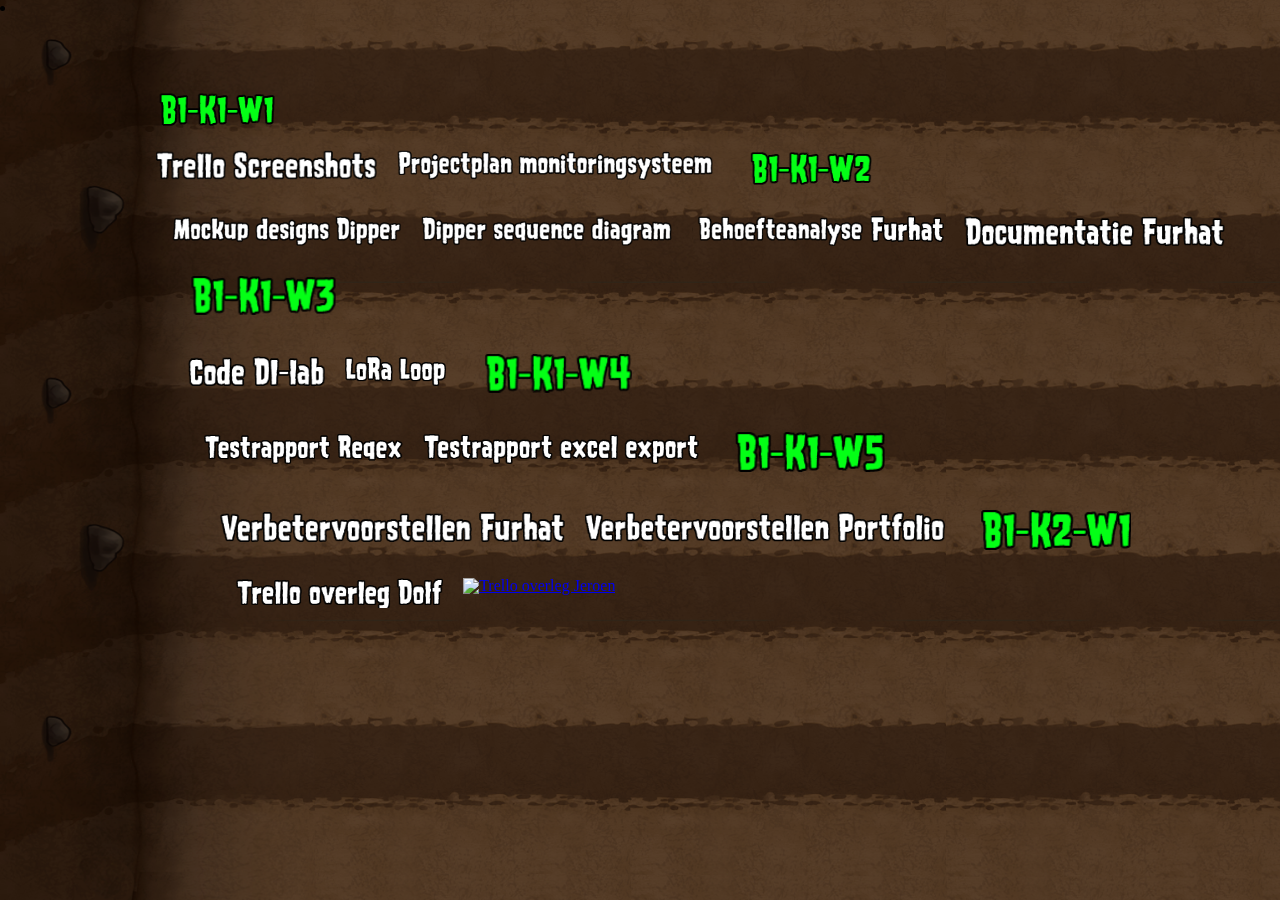
==== bewijs.html @ 75aefaa6 "slopremoval" ====
<!DOCTYPE html>
<html lang="en">
<head>
    <meta charset="UTF-8">
    <meta name="viewport" content="width=device-width, initial-scale=1.0">
    <title>Portfolio Philip Somers</title>
    <link href="style.css" rel="stylesheet"/>

</head>


<body class="bewijs-page">
    
  <nav class="bewijs-nav">
    <li>
      <a href="index.html" class="return-link-wrapper">
        <img src="img/ReturnBewijs.png" class="return-link img-default" alt="Return">
        <img src="img/ReturnBewijshover.png" class="return-link img-hover" alt="Return">
      </a>
    </li>
  </nav>

<section class="bewijs-list">
  <img src="img/B1-K1-W1.png" alt="B1-K1-W1" class="bewijs-header">
  <div class="bewijs-items">
    <a href="Documents/Trelloscreenshots.pdf" target="_blank" rel="noopener noreferrer">
      <img src="img/Trelloscreenshots.png" alt="Trello Screenshots" class="clickable-img">
    </a>
    <a href="Documents/Projectplan.pdf" target="_blank" rel="noopener noreferrer">
      <img src="img/Projectplanmonitoringsysteem.png" alt="Projectplan monitoringsysteem" class="clickable-img">
    </a>
  
<img src="img/B1-K1-W2.png" alt="B1-K1-W2" class="bewijs-header">
<div class="bewijs-items">
  <a href="Documents/MockupdesignsDipper.pdf" target="_blank" rel="noopener noreferrer">
    <img src="img/MockupDesignDipper.png" alt="Mockup designs Dipper" class="clickable-img">
  </a>
  <a href="Documents/DipperSequenceDiagram.pdf" target="_blank" rel="noopener noreferrer">
    <img src="img/Dippersequencediagram.png" alt="Dipper Sequence Diagram" class="clickable-img">
  </a>
  <a href="Documents/Behoefteanalysefurhat.pdf" target="_blank" rel="noopener noreferrer">
    <img src="img/BehoefteanalyseFurhat.png" alt="Behoefteanalyse Furhat" class="clickable-img">
  </a>
  <a href="Documents/DocumentatieFurhat.pdf" target="_blank" rel="noopener noreferrer">
    <img src="img/DocumentatieFurhat.png" alt="Documentatie Furhat" class="clickable-img">
  </a>

<img src="img/B1-K1-W3.png" alt="B1-K1-W3" class="bewijs-header">
<div class="bewijs-items">
  <a href="Documents/DiversestukkencodeDI-Lab.pdf" target="_blank" rel="noopener noreferrer">
    <img src="img/CodeDI-lab.png" alt="Code DI-Lab" class="clickable-img">
  </a>
  <a href="Documents/LoraLoop2024.pdf" target="_blank" rel="noopener noreferrer">
    <img src="img/Loraloop.png" alt="Lora Loop" class="clickable-img">
  </a>


<img src="img/B1-K1-W4.png" alt="B1-K1-W4" class="bewijs-header">
<div class="bewijs-items">
  <a href="Documents/2026Testrapportregexfilter.pdf" target="_blank" rel="noopener noreferrer">
    <img src="img/Testrapportregex.png" alt="Testrapport Regex Filter" class="clickable-img">
  </a>
  <a href="Documents/2026testrapportExcelexport.pdf" target="_blank" rel="noopener noreferrer">
    <img src="img/Testrapportexcelexport.png" alt="Testrapport Excel Export" class="clickable-img">
  </a>

<img src="img/B1-K1-W5.png" alt="B1-K1-W5" class="bewijs-header">
<div class="bewijs-items">
  <a href="Documents/VerbetervoorstellenFurhat.pdf" target="_blank" rel="noopener noreferrer">
    <img src="img/VoorbetervoorstellenFurhat.png" alt="Voorbetervoorstellen Furhat" class="clickable-img">
  </a>
  <a href="Documents/VerbetervoorstellenPortfolioWebsite.pdf" target="_blank" rel="noopener noreferrer">
    <img src="img/Verbetervoorstellenportfolio.png" alt="Verbetervoorstellen Portfolio Website" class="clickable-img">
  </a>


  <img src="img/B1-K2-W1.png" alt="B1-K2-W1" class="bewijs-header">
  <div class="bewijs-items">
    <a href="Documents/TrellooverlegDolf.pdf" target="_blank" rel="noopener noreferrer">
      <img src="img/Trellooverlegdolf.png" alt="Trello overleg Dolf" class="clickable-img">
    </a>
    <a href="Documents/Feedbackklant.pdf" target="_blank" rel="noopener noreferrer">
      <img src="img/Trellooverlegjeroen.png" alt="Trello overleg Jeroen" class="clickable-img">
</section>


<audio id="bg-music" autoplay loop>
  <source src="audio/PVZmaintheme.mp3" type="audio/mpeg">
</audio>
<script src="music.js"></script>
<script src="transitions.js"></script>
</body>
</html>
---- style.css ----
html, body, div, span, applet, object, iframe,
h1, h2, h3, h4, h5, h6, p, blockquote, pre,
a, abbr, acronym, address, big, cite, code,
del, dfn, em, img, ins, kbd, q, s, samp,
small, strike, strong, sub, sup, tt, var,
b, u, i, center,
dl, dt, dd, ol, ul, li,
fieldset, form, label, legend,
table, caption, tbody, tfoot, thead, tr, th, td,
article, aside, canvas, details, embed, 
figure, figcaption, footer, header, hgroup, 
menu, nav, output, ruby, section, summary,
time, mark, audio, video {
	margin: 0;
	padding: 0;
	border: 0;
	font-size: 100%;
	font: inherit;
	vertical-align: baseline;
}
/* HTML5 display-role reset for older browsers */
article, aside, details, figcaption, figure, 
footer, header, hgroup, menu, nav, section {
	display: block;
}
body {
	line-height: 1;
}
ol, ul {
	list-style: none;
}
blockquote, q {
	quotes: none;
}
blockquote:before, blockquote:after,
q:before, q:after {
	content: '';
	content: none;
}
table {
	border-collapse: collapse;
	border-spacing: 0;
}
/* 
@view-transition { navigation: auto; }

@keyframes slideInRight {
  from { transform: translateX(100%); }
  to   { transform: translateX(0); }
}

@keyframes slideOutLeft {
  from { transform: translateX(0); }
  to   { transform: translateX(-100%); }
}

@keyframes slideInLeft {
  from { transform: translateX(-100%); }
  to   { transform: translateX(0); }
}

@keyframes slideOutRight {
  from { transform: translateX(0); }
  to   { transform: translateX(100%); }
}

::view-transition-old(root) {
  animation: slideOutLeft 0.4s ease;
}

::view-transition-new(root) {
  animation: slideInRight 0.4s ease;
}

html[data-direction='back']::view-transition-old(root) {
  animation: slideOutRight 0.4s ease;
}

html[data-direction='back']::view-transition-new(root) {
  animation: slideInLeft 0.4s ease;
}


@keyframes slideInUp {
  from { transform: translateY(100%); }
  to   { transform: translateY(0); }
}

@keyframes slideOutUp {
  from { transform: translateY(0); }
  to   { transform: translateY(-100%); }
}

@keyframes slideInDown {
  from { transform: translateY(-100%); }
  to   { transform: translateY(0); }
}

@keyframes slideOutDown {
  from { transform: translateY(0); }
  to   { transform: translateY(100%); }
}

html[data-direction='up']::view-transition-old(root) {
  animation: slideOutUp 0.4s ease;
}

html[data-direction='up']::view-transition-new(root) {
  animation: slideInUp 0.4s ease;
}

html[data-direction='down']::view-transition-old(root) {
  animation: slideOutDown 0.4s ease;
}

html[data-direction='down']::view-transition-new(root) {
  animation: slideInDown 0.4s ease;
} */




/* hier begint de code voor de home pagina */
body {
  overflow: hidden;
}

body.home-page {
	background-image: url('img/PVZ1Menuedited.png');
	background-size: 100% 100%;
	background-attachment: fixed;
	height: 100vh;
	padding: 0;
	margin: 0;
	background-repeat: no-repeat;
}
nav.image-nav {
  position: relative;
}

nav.image-nav .nav-bewijs {
  position: absolute;
  top: 602px;
  left: 285px;
  width: 92px;
  height: 50px;
  display: block;
}

nav.image-nav .nav-bewijs img.bewijs-default,
nav.image-nav .nav-bewijs img.bewijs-hover {
  position: absolute;
  inset: 0;
  width: 100%;
  height: 100%;
  transition: opacity 0.18s ease;
}

nav.image-nav .nav-bewijs img.bewijs-default { opacity: 1; }
nav.image-nav .nav-bewijs img.bewijs-hover   { opacity: 0; }

nav.image-nav .nav-bewijs:hover img.bewijs-default { opacity: 0; }
nav.image-nav .nav-bewijs:hover img.bewijs-hover   { opacity: 1; }


nav.image2-nav .nav-projecten-link {
  position: absolute;
  top: 250px;
  left: 1005px;
  width: 320px;
  height: 105px;
  display: block;
}

nav.image2-nav .nav-projecten-link img.projecten-link-default,
nav.image2-nav .nav-projecten-link img.projecten-link-hover {
  position: absolute;
  inset: 0;
  width: 100%;
  height: 100%;
  transition: opacity 0.18s ease;
}

nav.image2-nav .nav-projecten-link img.projecten-link-default { opacity: 1; }
nav.image2-nav .nav-projecten-link img.projecten-link-hover   { opacity: 0; }

nav.image2-nav .nav-projecten-link:hover img.projecten-link-default { opacity: 0; }
nav.image2-nav .nav-projecten-link:hover img.projecten-link-hover   { opacity: 1; }


nav.image3-nav .nav-contact-link {
  position: absolute;
  top: 348px;
  left: 1000px;
  width: 310px;
  height: 105px;
  display: block;
}

nav.image3-nav .nav-contact-link img.contact-link-default,
nav.image3-nav .nav-contact-link img.contact-link-hover {
  position: absolute;
  inset: 0;
  width: 100%;
  height: 100%;
  transition: opacity 0.18s ease;
}

nav.image3-nav .nav-contact-link img.contact-link-default { opacity: 1; }
nav.image3-nav .nav-contact-link img.contact-link-hover   { opacity: 0; }

nav.image3-nav .nav-contact-link:hover img.contact-link-default { opacity: 0; }
nav.image3-nav .nav-contact-link:hover img.contact-link-hover   { opacity: 1; }

#contact-overlay {
  display: none;
  position: fixed;
  inset: 0;
  z-index: 1000;
  align-items: center;
  justify-content: center;
}

#contact-overlay.active {
  display: flex;
}

.contact-overlay-inner {
  position: relative;
  display: inline-block;
}

.contact-main-img {
  display: block;
  max-width: 90vw;
  max-height: 90vh;
}

.contact-close-wrap {
  position: absolute;
  bottom: 233px;
  left: 50%;
  transform: translateX(-50%);
  width: 48px;
  cursor: pointer;
}

.contact-close-btn {
  position: absolute;
  display: block;
  width: 100%;
}

.contact-close-default { opacity: 1; }
.contact-close-hover   { opacity: 0; }

.contact-close-wrap:hover .contact-close-default { opacity: 0; }
.contact-close-wrap:hover .contact-close-hover   { opacity: 1; }

/* Hier begint de code voor de bewijs pagina */

body.bewijs-page {
  background-image: url('img/Underground3.png');
  background-size: cover;
  background-attachment: scroll;
  height: 100vh;
  padding: 0;
  margin: 0;
  background-repeat: repeat-y;
}

.return-link-wrapper {
  position: absolute;
  top: 250px;
  left: 1300px;
  width: 200px;
  height: 200px;
  display: block;
  transition: left 0.6s ease;
  z-index: 1000;
}

.return-link {
  position: absolute;
  inset: 0;
  width: 200px;
  height: 200px;
  cursor: pointer;
}

.img-default { opacity: 1; }
.img-hover   { opacity: 0; }

.return-link-wrapper:hover .img-default { opacity: 0; }
.return-link-wrapper:hover .img-hover   { opacity: 1; }

.bewijs-header {
  display: block;
  height: 40px;
  width: auto;
  margin: 10px 16px 4px 16px;
}

.bewijs-items {
  display: flex;
  flex-wrap: wrap;
  align-items: center;
  gap: 20px;
  padding: 4px 16px 10px 16px;
}

.bewijs-items a {
  display: inline-block;
}

.clickable-img {
  cursor: pointer;
  height: 30px;
  width: auto;
  display: block;
  margin: 0;
  transition: filter 0.2s ease, transform 0.15s ease;
}

.clickable-img:hover {
  filter: brightness(1.3) drop-shadow(0 0 6px rgba(255, 255, 200, 0.7));
  transform: scale(1.03);
}

.bewijs-list {
  position: absolute;
  top: 80px;
  left: 140px;
}
/* Hier begint de code voor de projecten pagina */

body {
  margin: 0;
  padding: 0;
  overflow: hidden;
}

body.projecten-page {
  background-image: url('img/Extendedprojecten2.png');
  background-size: 100% 120%;
  background-position: center;
  background-repeat: no-repeat;
  width: 100vw;
  height: 100vh;
  background-attachment: scroll;
}


nav.projects-nav .nav-return {
  position: absolute;
  top: 580px;
  left: 180px;
  width: 150px;
  height: 105px;
  display: block;
}

nav.projects-nav .nav-return img {
  position: absolute;
  inset: 0;
  width: 100%;
  height: 100%;
}

nav.projects-nav .nav-return .projecten-img-default { opacity: 1; }
nav.projects-nav .nav-return .projecten-img-hover   { opacity: 0; }

nav.projects-nav .nav-return:hover .projecten-img-default { opacity: 0; }
nav.projects-nav .nav-return:hover .projecten-img-hover   { opacity: 1; }


nav.furhat-nav .nav-furhat-link img {
  position: absolute;
  top: 473px;
  left: 894px;
  width: 113px;
  height: 50px;
}

.nav-furhat-link img.furhat-link-default,
.nav-furhat-link img.furhat-link-hover {
  position: absolute;
  inset: 0;
  width: 100%;
  height: 100%;
  transition: opacity 0.18s ease;
}

.nav-furhat-link img.furhat-link-default { opacity: 1; }
.nav-furhat-link img.furhat-link-hover   { opacity: 0; }

.nav-furhat-link:hover img.furhat-link-default { opacity: 0; }
.nav-furhat-link:hover img.furhat-link-hover   { opacity: 1; }

#furhat-overlay {
  display: none;
  position: fixed;
  inset: 0;
  z-index: 1000;
  align-items: center;
  justify-content: center;
  background: rgba(0, 0, 0, 0.7);
}

#furhat-overlay.active {
  display: flex;
}

.furhat-overlay-inner {
  position: relative;
  display: inline-block;
}

.furhat-main-img {
  display: block;
  max-width: 90vw;
  max-height: 90vh;
}

.furhat-close-wrap {
  position: absolute;
  bottom: 87px;
  left: 50%;
  transform: translateX(-50%);
  width: 48px;
  cursor: pointer;
}

.furhat-close-btn {
  position: absolute;
  top: 0px;
  left: 0;
  width: 100%;
  transition: opacity 0.18s ease;
}

.furhat-close-default { opacity: 1; }
.furhat-close-hover   { opacity: 0; }

.furhat-close-wrap:hover .furhat-close-default { opacity: 0; }
.furhat-close-wrap:hover .furhat-close-hover   { opacity: 1; }


nav.DI-Lab-nav .nav-DI-Lab-link img {
  position: absolute;
  top: 432px;
  left: 708px;
  width: 120px;
  height: 35px;
}

.nav-DI-Lab-link img.DI-Lab-link-default,
.nav-DI-Lab-link img.DI-Lab-link-hover {
  position: absolute;
  inset: 0;
  width: 100%;
  height: 100%;
  transition: opacity 0.18s ease;
}

.nav-DI-Lab-link img.DI-Lab-link-default { opacity: 1; }
.nav-DI-Lab-link img.DI-Lab-link-hover   { opacity: 0; }

.nav-DI-Lab-link:hover img.DI-Lab-link-default { opacity: 0; }
.nav-DI-Lab-link:hover img.DI-Lab-link-hover   { opacity: 1; }

#DI-Lab-overlay {
  display: none;
  position: fixed;
  inset: 0;
  z-index: 1000;
  align-items: center;
  justify-content: center;
  background: rgba(0, 0, 0, 0.7);
}

#DI-Lab-overlay.active {
  display: flex;
}

.DI-Lab-overlay-inner {
  position: relative;
  display: inline-block;
}

.DI-Lab-main-img {
  display: block;
  max-width: 90vw;
  max-height: 90vh;
}

.DI-Lab-close-wrap {
  position: absolute;
  bottom: 84px;
  left: 50%;
  transform: translateX(-50%);
  width: 48px;
  cursor: pointer;
}

.DI-Lab-close-btn {
  position: absolute;
  top: 0;
  left: 0;
  width: 100%;
  transition: opacity 0.18s ease;
}

.DI-Lab-close-default { opacity: 1; }
.DI-Lab-close-hover   { opacity: 0; }

.DI-Lab-close-wrap:hover .DI-Lab-close-default { opacity: 0; }
.DI-Lab-close-wrap:hover .DI-Lab-close-hover   { opacity: 1; }


nav.Watersley-nav .nav-Watersley-link img {
  position: absolute;
  top: 494px;
  left: 533px;
  width: 150px;
  height: 43px;
}

.nav-Watersley-link img.Watersley-link-default,
.nav-Watersley-link img.Watersley-link-hover {
  position: absolute;
  inset: 0;
  width: 100%;
  height: 100%;
  transition: opacity 0.18s ease;
}

.nav-Watersley-link img.Watersley-link-default { opacity: 1; }
.nav-Watersley-link img.Watersley-link-hover   { opacity: 0; }

.nav-Watersley-link:hover img.Watersley-link-default { opacity: 0; }
.nav-Watersley-link:hover img.Watersley-link-hover   { opacity: 1; }

#Watersley-overlay {
  display: none;
  position: fixed;
  inset: 0;
  z-index: 1000;
  align-items: center;
  justify-content: center;
  background: rgba(0, 0, 0, 0.7);
}

#Watersley-overlay.active {
  display: flex;
}

.Watersley-overlay-inner {
  position: relative;
  display: inline-block;
}

.Watersley-main-img {
  display: block;
  max-width: 90vw;
  max-height: 90vh;
}

.Watersley-close-wrap {
  position: absolute;
  bottom: 84px;
  left: 50%;
  transform: translateX(-50%);
  width: 48px;
  cursor: pointer;
}

.Watersley-close-btn {
  position: absolute;
  top: 0;
  left: 0;
  width: 100%;
  transition: opacity 0.18s ease;
}

.Watersley-close-default { opacity: 1; }
.Watersley-close-hover   { opacity: 0; }

.Watersley-close-wrap:hover .Watersley-close-default { opacity: 0; }
.Watersley-close-wrap:hover .Watersley-close-hover   { opacity: 1; }
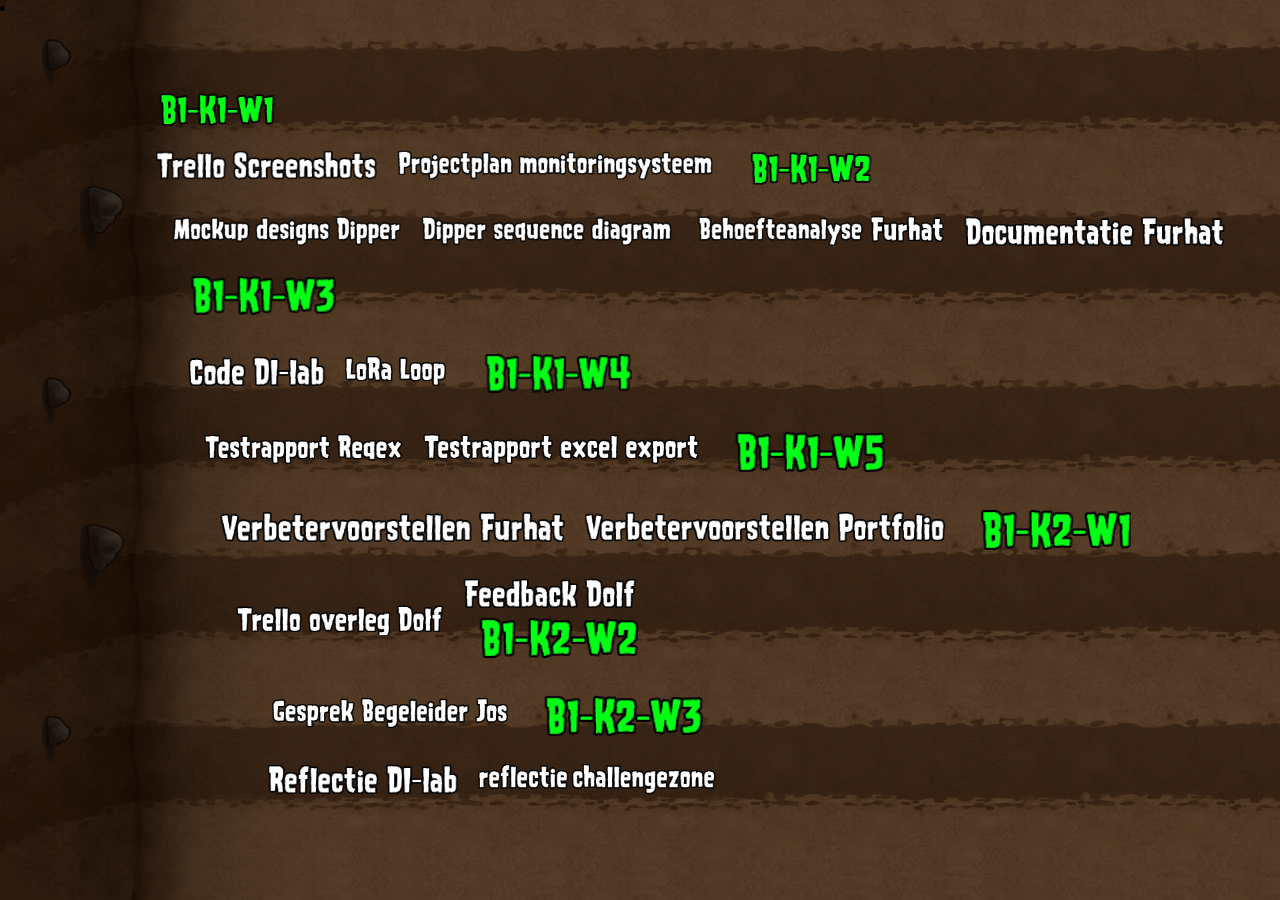
==== commit 6b15f0e5: "small change" ====
--- a/bewijs.html
+++ b/bewijs.html
@@ -80,7 +80,24 @@
       <img src="img/Trellooverlegdolf.png" alt="Trello overleg Dolf" class="clickable-img">
     </a>
     <a href="Documents/Feedbackklant.pdf" target="_blank" rel="noopener noreferrer">
-      <img src="img/Trellooverlegjeroen.png" alt="Trello overleg Jeroen" class="clickable-img">
+      <img src="img/Feedbackdolf.png" alt="Feedback klant" class="clickable-img">
+
+
+  <img src="img/B1-K2-W2.png" alt="B1-K2-W2" class="bewijs-header">
+  <div class="bewijs-items">
+    <a href="Documents/WhatsApp Ptt 2025-11-19 at 13.21.52.ogg" target="_blank" rel="noopener noreferrer">
+      <img src="img/GesprekJos.png" alt="Feedback medestudenten" class="clickable-img">
+    </a>
+
+  <img src="img/B1-K2-W3.png" alt="B1-K2-W3" class="bewijs-header">
+  <div class="bewijs-items">
+    <a href="Documents/ReflectieDI-lab.pdf" target="_blank" rel="noopener noreferrer">
+      <img src="img/ReflectieDI-lab.png" alt="Reflectie DI-Lab" class="clickable-img">
+    </a>
+    <a href="Documents/ReflectieverslagChallengezone.pdf" target="_blank" rel="noopener noreferrer">
+      <img src="img/Reflectiechallengezone.png" alt="Reflectie Challenge Zone" class="clickable-img">
+    </a>
+
 </section>
 
 
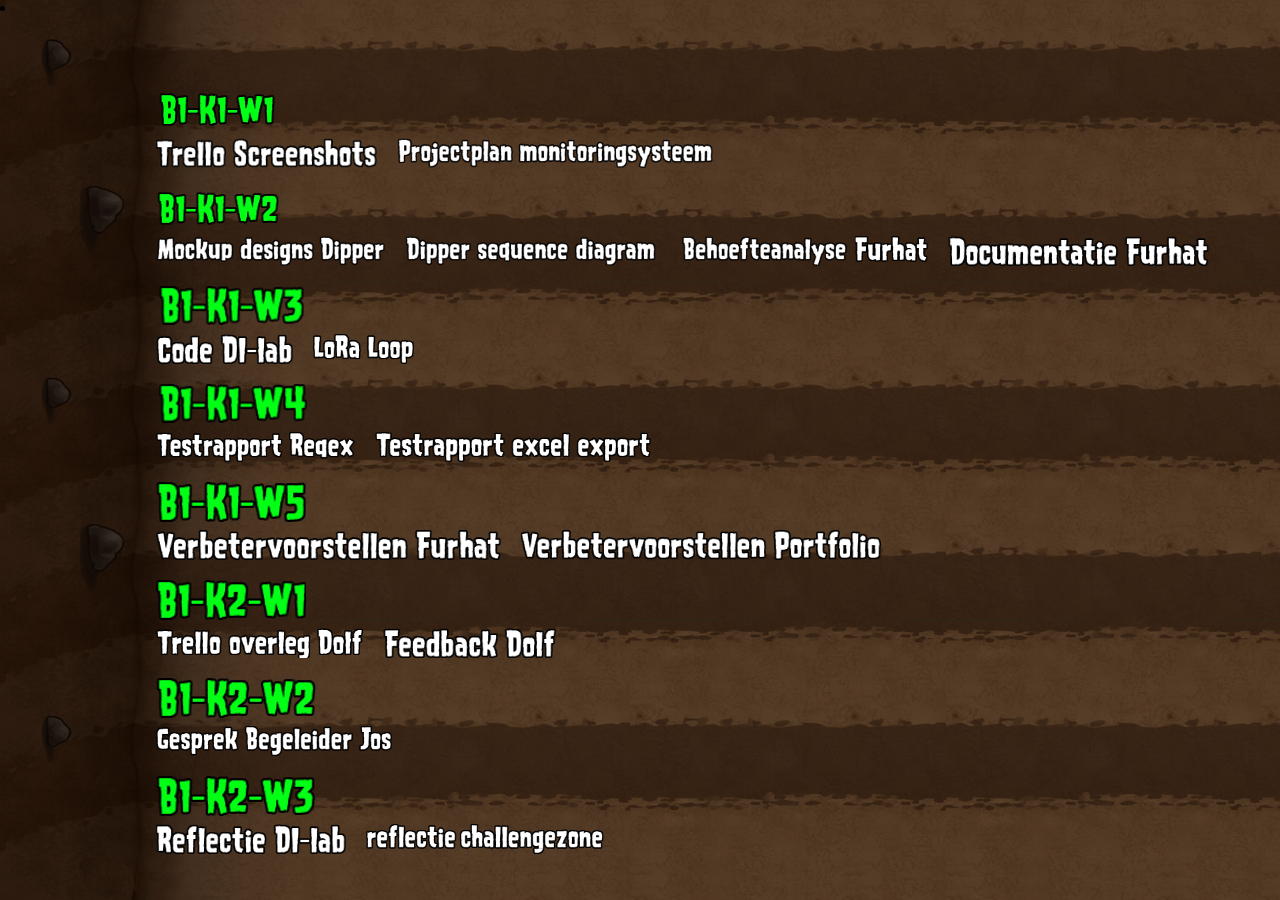
==== commit 3cf40c06: "neatfix" ====
--- a/bewijs.html
+++ b/bewijs.html
@@ -21,6 +21,7 @@
   </nav>
 
 <section class="bewijs-list">
+
   <img src="img/B1-K1-W1.png" alt="B1-K1-W1" class="bewijs-header">
   <div class="bewijs-items">
     <a href="Documents/Trelloscreenshots.pdf" target="_blank" rel="noopener noreferrer">
@@ -29,50 +30,53 @@
     <a href="Documents/Projectplan.pdf" target="_blank" rel="noopener noreferrer">
       <img src="img/Projectplanmonitoringsysteem.png" alt="Projectplan monitoringsysteem" class="clickable-img">
     </a>
-  
-<img src="img/B1-K1-W2.png" alt="B1-K1-W2" class="bewijs-header">
-<div class="bewijs-items">
-  <a href="Documents/MockupdesignsDipper.pdf" target="_blank" rel="noopener noreferrer">
-    <img src="img/MockupDesignDipper.png" alt="Mockup designs Dipper" class="clickable-img">
-  </a>
-  <a href="Documents/DipperSequenceDiagram.pdf" target="_blank" rel="noopener noreferrer">
-    <img src="img/Dippersequencediagram.png" alt="Dipper Sequence Diagram" class="clickable-img">
-  </a>
-  <a href="Documents/Behoefteanalysefurhat.pdf" target="_blank" rel="noopener noreferrer">
-    <img src="img/BehoefteanalyseFurhat.png" alt="Behoefteanalyse Furhat" class="clickable-img">
-  </a>
-  <a href="Documents/DocumentatieFurhat.pdf" target="_blank" rel="noopener noreferrer">
-    <img src="img/DocumentatieFurhat.png" alt="Documentatie Furhat" class="clickable-img">
-  </a>
+  </div>
 
-<img src="img/B1-K1-W3.png" alt="B1-K1-W3" class="bewijs-header">
-<div class="bewijs-items">
-  <a href="Documents/DiversestukkencodeDI-Lab.pdf" target="_blank" rel="noopener noreferrer">
-    <img src="img/CodeDI-lab.png" alt="Code DI-Lab" class="clickable-img">
-  </a>
-  <a href="Documents/LoraLoop2024.pdf" target="_blank" rel="noopener noreferrer">
-    <img src="img/Loraloop.png" alt="Lora Loop" class="clickable-img">
-  </a>
+  <img src="img/B1-K1-W2.png" alt="B1-K1-W2" class="bewijs-header">
+  <div class="bewijs-items">
+    <a href="Documents/MockupdesignsDipper.pdf" target="_blank" rel="noopener noreferrer">
+      <img src="img/MockupDesignDipper.png" alt="Mockup designs Dipper" class="clickable-img">
+    </a>
+    <a href="Documents/DipperSequenceDiagram.pdf" target="_blank" rel="noopener noreferrer">
+      <img src="img/Dippersequencediagram.png" alt="Dipper Sequence Diagram" class="clickable-img">
+    </a>
+    <a href="Documents/Behoefteanalysefurhat.pdf" target="_blank" rel="noopener noreferrer">
+      <img src="img/BehoefteanalyseFurhat.png" alt="Behoefteanalyse Furhat" class="clickable-img">
+    </a>
+    <a href="Documents/DocumentatieFurhat.pdf" target="_blank" rel="noopener noreferrer">
+      <img src="img/DocumentatieFurhat.png" alt="Documentatie Furhat" class="clickable-img">
+    </a>
+  </div>
 
+  <img src="img/B1-K1-W3.png" alt="B1-K1-W3" class="bewijs-header">
+  <div class="bewijs-items">
+    <a href="Documents/DiversestukkencodeDI-Lab.pdf" target="_blank" rel="noopener noreferrer">
+      <img src="img/CodeDI-lab.png" alt="Code DI-Lab" class="clickable-img">
+    </a>
+    <a href="Documents/LoraLoop2024.pdf" target="_blank" rel="noopener noreferrer">
+      <img src="img/Loraloop.png" alt="Lora Loop" class="clickable-img">
+    </a>
+  </div>
 
-<img src="img/B1-K1-W4.png" alt="B1-K1-W4" class="bewijs-header">
-<div class="bewijs-items">
-  <a href="Documents/2026Testrapportregexfilter.pdf" target="_blank" rel="noopener noreferrer">
-    <img src="img/Testrapportregex.png" alt="Testrapport Regex Filter" class="clickable-img">
-  </a>
-  <a href="Documents/2026testrapportExcelexport.pdf" target="_blank" rel="noopener noreferrer">
-    <img src="img/Testrapportexcelexport.png" alt="Testrapport Excel Export" class="clickable-img">
-  </a>
+  <img src="img/B1-K1-W4.png" alt="B1-K1-W4" class="bewijs-header">
+  <div class="bewijs-items">
+    <a href="Documents/2026Testrapportregexfilter.pdf" target="_blank" rel="noopener noreferrer">
+      <img src="img/Testrapportregex.png" alt="Testrapport Regex Filter" class="clickable-img">
+    </a>
+    <a href="Documents/2026testrapportExcelexport.pdf" target="_blank" rel="noopener noreferrer">
+      <img src="img/Testrapportexcelexport.png" alt="Testrapport Excel Export" class="clickable-img">
+    </a>
+  </div>
 
-<img src="img/B1-K1-W5.png" alt="B1-K1-W5" class="bewijs-header">
-<div class="bewijs-items">
-  <a href="Documents/VerbetervoorstellenFurhat.pdf" target="_blank" rel="noopener noreferrer">
-    <img src="img/VoorbetervoorstellenFurhat.png" alt="Voorbetervoorstellen Furhat" class="clickable-img">
-  </a>
-  <a href="Documents/VerbetervoorstellenPortfolioWebsite.pdf" target="_blank" rel="noopener noreferrer">
-    <img src="img/Verbetervoorstellenportfolio.png" alt="Verbetervoorstellen Portfolio Website" class="clickable-img">
-  </a>
-
+  <img src="img/B1-K1-W5.png" alt="B1-K1-W5" class="bewijs-header">
+  <div class="bewijs-items">
+    <a href="Documents/VerbetervoorstellenFurhat.pdf" target="_blank" rel="noopener noreferrer">
+      <img src="img/VoorbetervoorstellenFurhat.png" alt="Verbetervoorstellen Furhat" class="clickable-img">
+    </a>
+    <a href="Documents/VerbetervoorstellenPortfolioWebsite.pdf" target="_blank" rel="noopener noreferrer">
+      <img src="img/Verbetervoorstellenportfolio.png" alt="Verbetervoorstellen Portfolio Website" class="clickable-img">
+    </a>
+  </div>
 
   <img src="img/B1-K2-W1.png" alt="B1-K2-W1" class="bewijs-header">
   <div class="bewijs-items">
@@ -81,13 +85,15 @@
     </a>
     <a href="Documents/Feedbackklant.pdf" target="_blank" rel="noopener noreferrer">
       <img src="img/Feedbackdolf.png" alt="Feedback klant" class="clickable-img">
-
+    </a>
+  </div>
 
   <img src="img/B1-K2-W2.png" alt="B1-K2-W2" class="bewijs-header">
   <div class="bewijs-items">
     <a href="Documents/WhatsApp Ptt 2025-11-19 at 13.21.52.ogg" target="_blank" rel="noopener noreferrer">
-      <img src="img/GesprekJos.png" alt="Feedback medestudenten" class="clickable-img">
+      <img src="img/GesprekJos.png" alt="Gesprek Begeleider Jos" class="clickable-img">
     </a>
+  </div>
 
   <img src="img/B1-K2-W3.png" alt="B1-K2-W3" class="bewijs-header">
   <div class="bewijs-items">
@@ -97,9 +103,9 @@
     <a href="Documents/ReflectieverslagChallengezone.pdf" target="_blank" rel="noopener noreferrer">
       <img src="img/Reflectiechallengezone.png" alt="Reflectie Challenge Zone" class="clickable-img">
     </a>
+  </div>
 
 </section>
-
 
 <audio id="bg-music" autoplay loop>
   <source src="audio/PVZmaintheme.mp3" type="audio/mpeg">
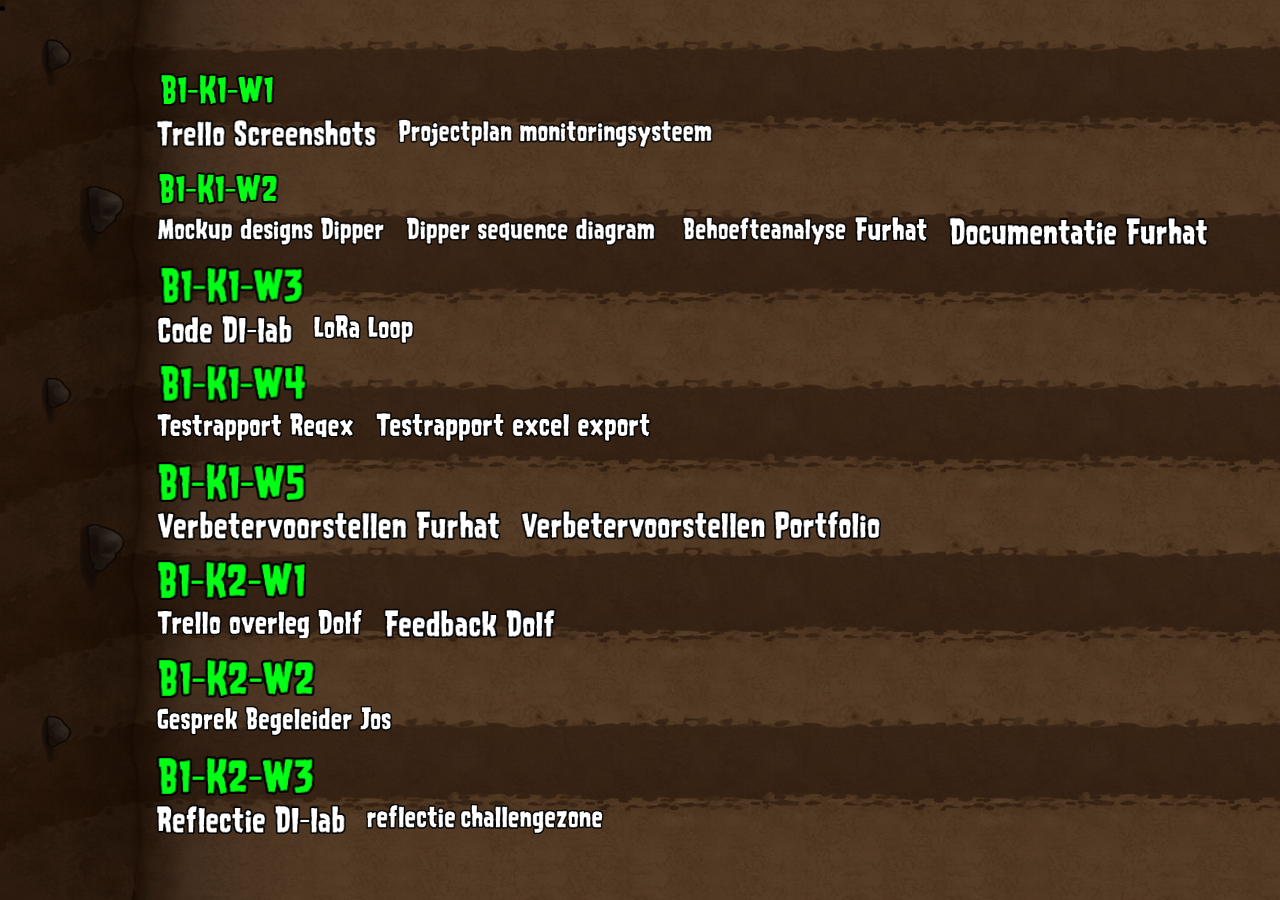
==== commit 95ded5c1: "dum fix" ====
--- a/bewijs.html
+++ b/bewijs.html
@@ -22,7 +22,7 @@
 
 <section class="bewijs-list">
 
-  <img src="img/B1-K1-W1.png" alt="B1-K1-W1" class="bewijs-header">
+  <img src="img/B1-K1-W1.png" alt="B1-K1-W1" class="bewijs-header bewijs-header-large">
   <div class="bewijs-items">
     <a href="Documents/Trelloscreenshots.pdf" target="_blank" rel="noopener noreferrer">
       <img src="img/Trelloscreenshots.png" alt="Trello Screenshots" class="clickable-img">
@@ -32,7 +32,7 @@
     </a>
   </div>
 
-  <img src="img/B1-K1-W2.png" alt="B1-K1-W2" class="bewijs-header">
+  <img src="img/B1-K1-W2.png" alt="B1-K1-W2" class="bewijs-header bewijs-header-large">
   <div class="bewijs-items">
     <a href="Documents/MockupdesignsDipper.pdf" target="_blank" rel="noopener noreferrer">
       <img src="img/MockupDesignDipper.png" alt="Mockup designs Dipper" class="clickable-img">
--- a/style.css
+++ b/style.css
@@ -263,10 +263,12 @@
   background-image: url('img/Underground3.png');
   background-size: cover;
   background-attachment: scroll;
-  height: 100vh;
+  min-height: 100vh;
+  height: auto;
   padding: 0;
   margin: 0;
   background-repeat: repeat-y;
+  overflow-y: auto;
 }
 
 .return-link-wrapper {
@@ -329,8 +331,12 @@
 
 .bewijs-list {
   position: absolute;
-  top: 80px;
+  top: 60px;
   left: 140px;
+}
+
+.bewijs-header--large {
+  height: 50px;
 }
 /* Hier begint de code voor de projecten pagina */
 
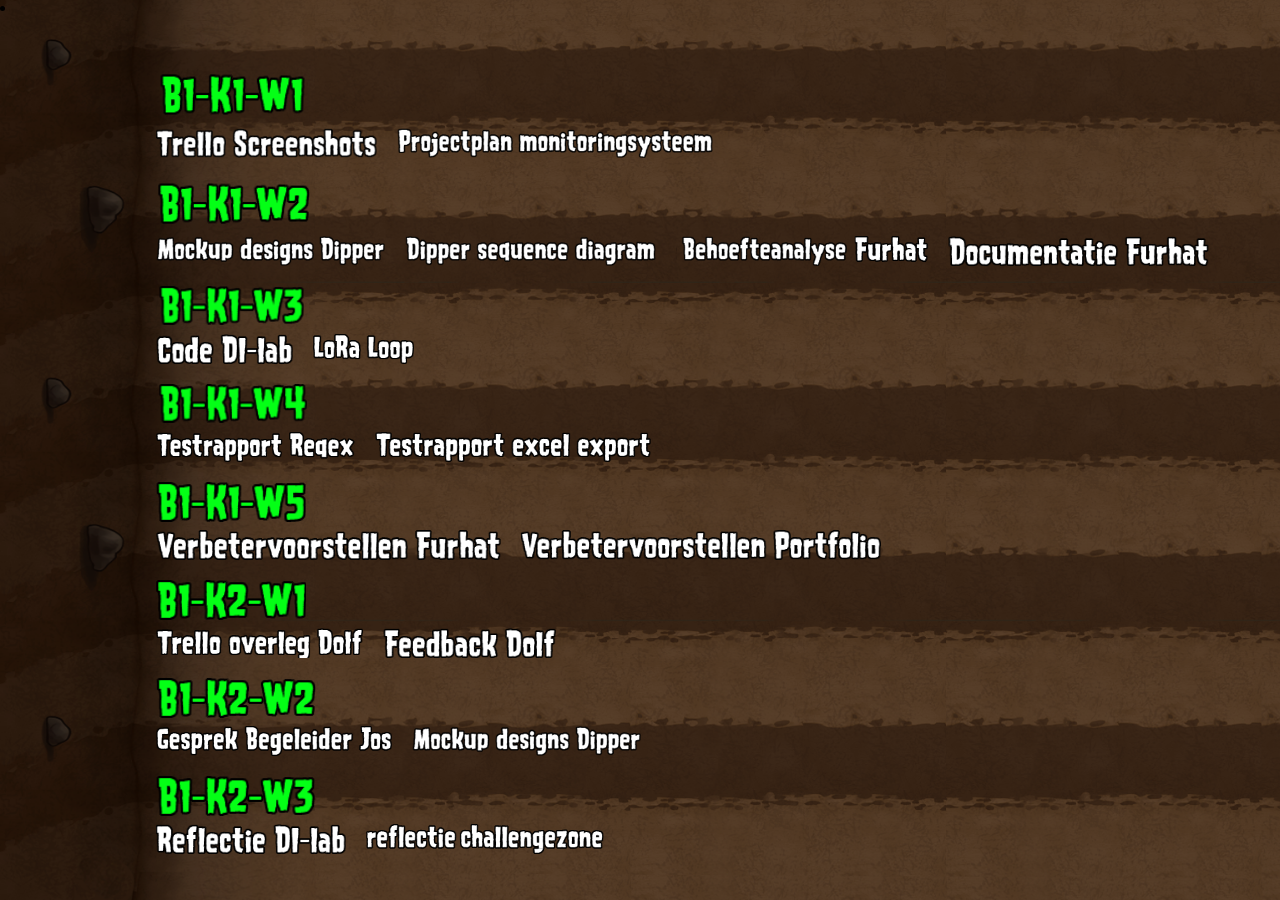
==== commit 273639f7: "Tuffstuff" ====
--- a/bewijs.html
+++ b/bewijs.html
@@ -93,6 +93,9 @@
     <a href="Documents/WhatsApp Ptt 2025-11-19 at 13.21.52.ogg" target="_blank" rel="noopener noreferrer">
       <img src="img/GesprekJos.png" alt="Gesprek Begeleider Jos" class="clickable-img">
     </a>
+    <a href="Documents/Presentatiedippermockups.mp4" target="_blank" rel="noopener noreferrer">
+      <img src="img/MockupDesignDipper.png" alt="Gesprek Begeleider Dolf" class="clickable-img">
+    </a>
   </div>
 
   <img src="img/B1-K2-W3.png" alt="B1-K2-W3" class="bewijs-header">
--- a/style.css
+++ b/style.css
@@ -335,7 +335,7 @@
   left: 140px;
 }
 
-.bewijs-header--large {
+.bewijs-header-large {
   height: 50px;
 }
 /* Hier begint de code voor de projecten pagina */
